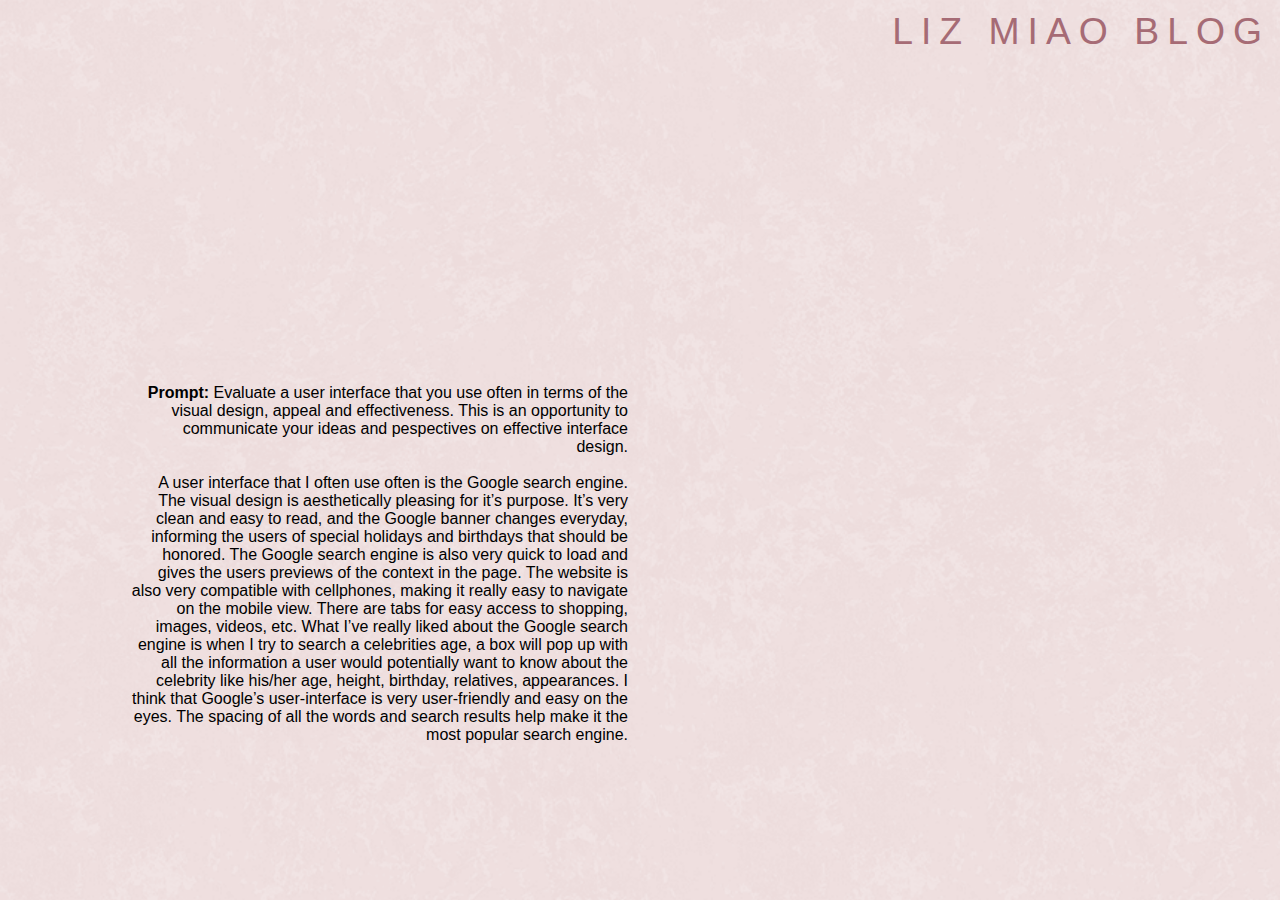
==== blogfolder/blog.html @ 7fb7ee04 "commit" ====
<!doctype html>
<html>

<head>
    <meta charset="UTF-8">
    <title>MIAELII</title>
    <link href="blogstyles.css" rel="stylesheet">

</head>

<body>
  <section>

<h1>LIZ MIAO BLOG</h1>


<p><strong>Prompt:</strong> Evaluate a user interface that you use often in terms of the visual design, appeal and effectiveness. This is an opportunity to communicate your ideas and pespectives on effective interface design. <br><br> A user interface that I often use often is the Google search engine. The visual design is aesthetically pleasing for it’s purpose. It’s very clean and easy to read, and the Google banner changes everyday, informing the users of special holidays and birthdays that should be honored. The Google search engine is also very quick to load and gives the users previews of the context in the page. The website is also very compatible with cellphones, making it really easy to navigate on the mobile view. There are tabs for easy access to shopping, images, videos, etc. What I’ve really liked about the Google search engine is when I try to search a celebrities age, a box will pop up with all the information a user would potentially want to know about the celebrity like his/her age, height, birthday, relatives, appearances. I think that Google’s user-interface is very user-friendly and easy on the eyes. The spacing of all the words and search results help make it the most popular search engine.</p>

</section>
<footer>
</footer>
</body>
---- blogfolder/blogstyles.css ----
* {
margin: 0;
padding: 0;
}

body{
  text-align: center;
  font-family: Avenir, sans-serif;
  color: black;
  background: url(texture.png) repeat;
background-size: contain;
}

p{
  width: 500px;
}

h1{
font-size: 26pt;
font-weight: lighter;
position: absolute;
top: 10px;
right: 10px;
font-size: 28pt;
font-weight: lighter;
letter-spacing: 8px;
color: #A66B75



}
section{
  margin-top: 30%;
  padding-left: 10%;
  padding-right: 10%;
  text-align: right;
}
header img{
  width: 100%;
}
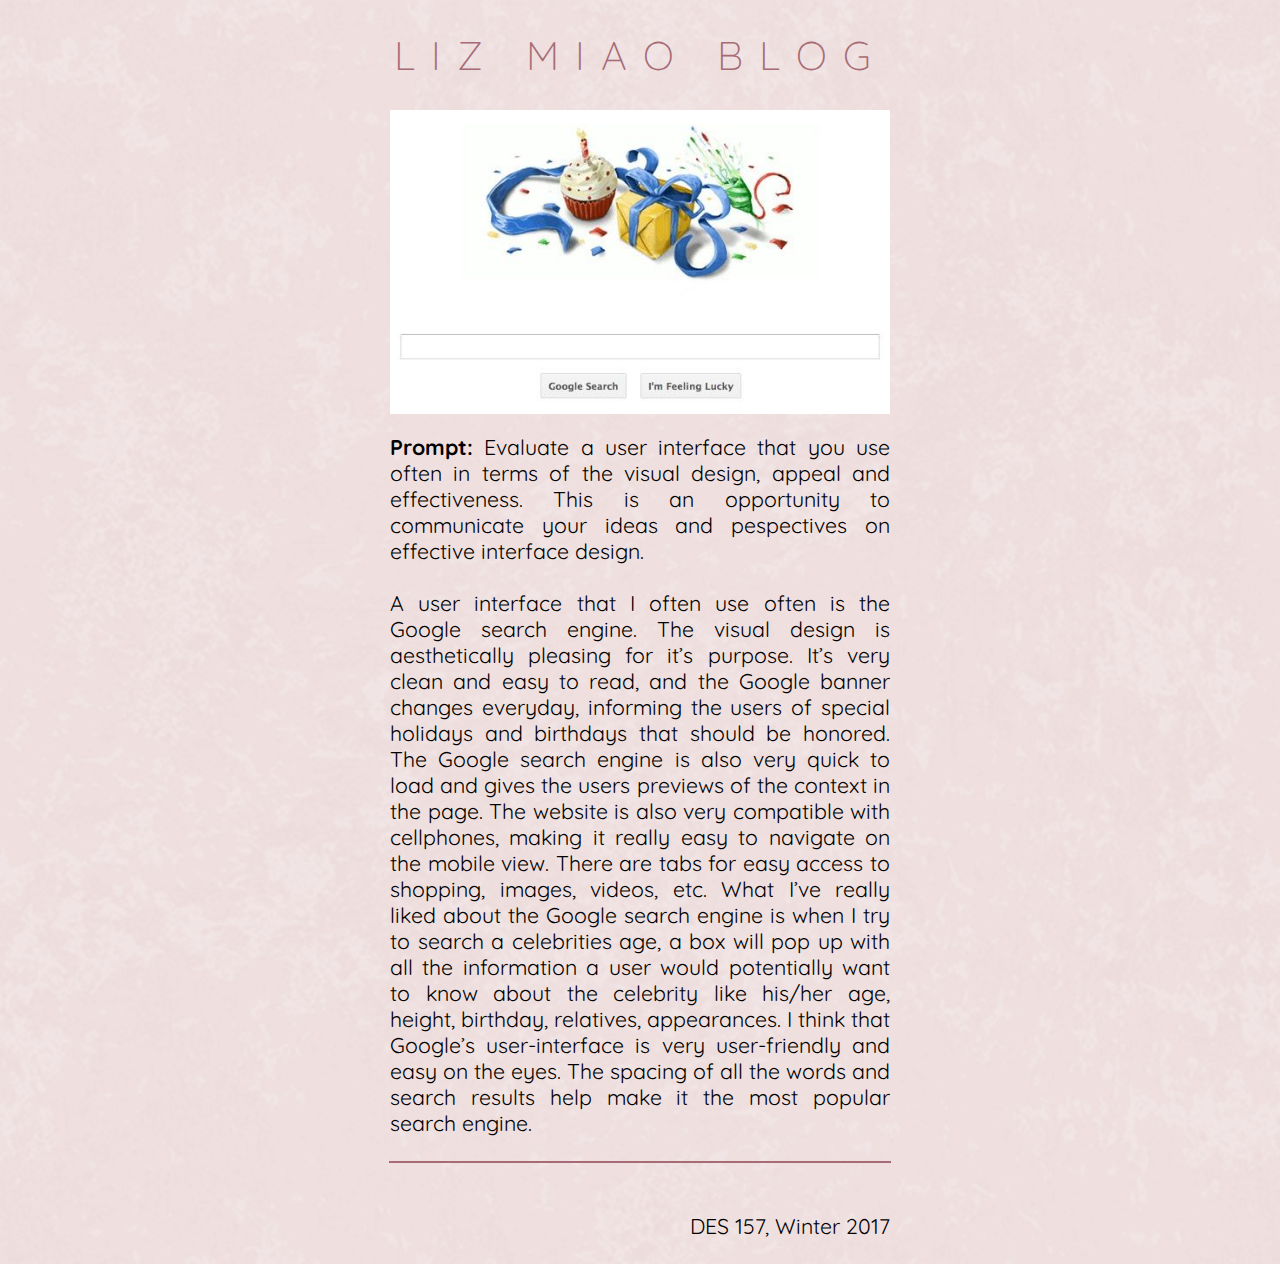
==== commit 3fcfa7ed: "Miao" ====
--- a/blogfolder/blog.html
+++ b/blogfolder/blog.html
@@ -5,18 +5,20 @@
     <meta charset="UTF-8">
     <title>MIAELII</title>
     <link href="blogstyles.css" rel="stylesheet">
+    <link href="https://fonts.googleapis.com/css?family=Quicksand" rel="stylesheet">
 
 </head>
 
 <body>
   <section>
-
-<h1>LIZ MIAO BLOG</h1>
-
-
+  <h1>LIZ MIAO BLOG</h1>
+<div>
+<img src="google.jpg" alt="google">
 <p><strong>Prompt:</strong> Evaluate a user interface that you use often in terms of the visual design, appeal and effectiveness. This is an opportunity to communicate your ideas and pespectives on effective interface design. <br><br> A user interface that I often use often is the Google search engine. The visual design is aesthetically pleasing for it’s purpose. It’s very clean and easy to read, and the Google banner changes everyday, informing the users of special holidays and birthdays that should be honored. The Google search engine is also very quick to load and gives the users previews of the context in the page. The website is also very compatible with cellphones, making it really easy to navigate on the mobile view. There are tabs for easy access to shopping, images, videos, etc. What I’ve really liked about the Google search engine is when I try to search a celebrities age, a box will pop up with all the information a user would potentially want to know about the celebrity like his/her age, height, birthday, relatives, appearances. I think that Google’s user-interface is very user-friendly and easy on the eyes. The spacing of all the words and search results help make it the most popular search engine.</p>
-
+</div>
+  <hr>
 </section>
 <footer>
+  <p>DES 157, Winter 2017</p>
 </footer>
 </body>
--- a/blogfolder/blogstyles.css
+++ b/blogfolder/blogstyles.css
@@ -1,40 +1,75 @@
 * {
-margin: 0;
+margin-top: 0;
+margin-bottom: 0;
 padding: 0;
+
 }
 
 body{
-  text-align: center;
-  font-family: Avenir, sans-serif;
+font-family: 'Quicksand', sans-serif;
+  font-size: 16pt;
   color: black;
   background: url(texture.png) repeat;
 background-size: contain;
+margin-left: auto;
+margin-right: auto;
+text-align: center;
+}
+section{
+
+  margin-bottom:50px;
+text-align: center;
+margin-left: auto;
+margin-right: auto;
 }
 
 p{
   width: 500px;
+  margin-left: auto;
+  margin-right: auto;
+  text-align: justify;
+  padding-bottom: 25px;
+}
+img{
+  width: 500px;
+  margin-left: auto;
+  margin-right: auto;
+  padding-bottom: 15px;
 }
 
 h1{
 font-size: 26pt;
 font-weight: lighter;
-position: absolute;
+width: 500px;
 top: 10px;
-right: 10px;
-font-size: 28pt;
+padding-top: 30px;
+padding-bottom: 30px;
+font-size: 30pt;
 font-weight: lighter;
-letter-spacing: 8px;
-color: #A66B75
+text-align: center;
+letter-spacing: 16px;
+margin-left: auto;
+margin-right: auto;
+color: #A66B75;
+}
 
-
-
+hr{
+  width: 500px;
+  display: block;
+  border-style: solid;
+  border-width: light;
+color: #A66B75;
 }
-section{
-  margin-top: 30%;
-  padding-left: 10%;
-  padding-right: 10%;
+footer{
+  width: 500px;
+  text-align: center;
+  margin-left: auto;
+  margin-right: auto;
+}
+footer p{
   text-align: right;
 }
-header img{
-  width: 100%;
+div:hover{
+  opacity: 0.5;
+   filter: alpha(opacity=50); /* For IE8 and earlier */
 }
